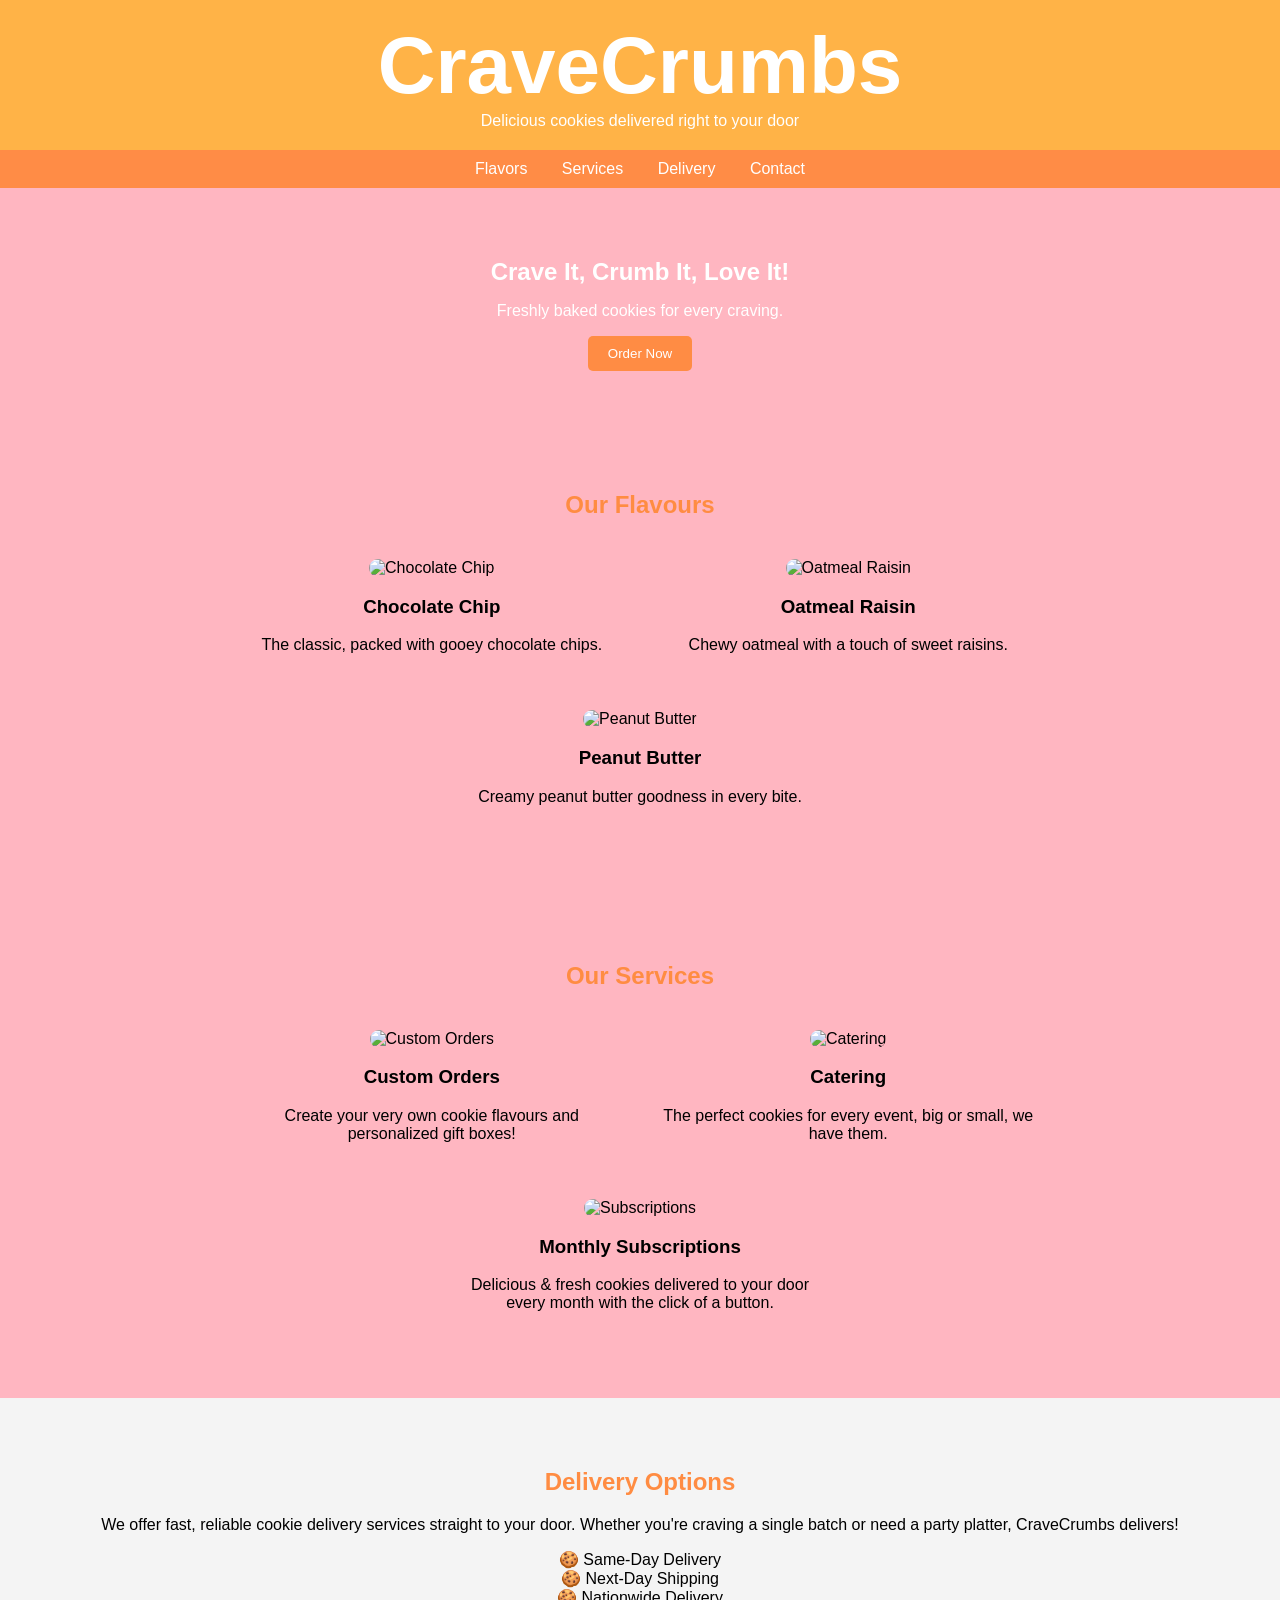
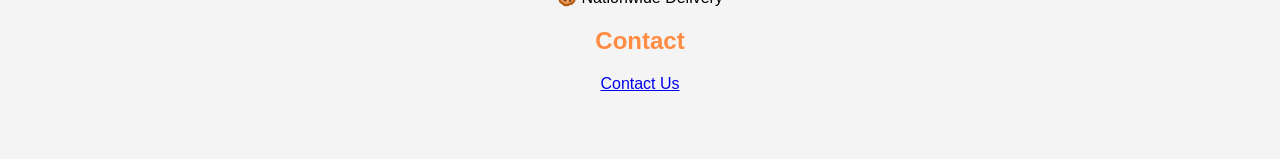
==== CraveCrumbs.html @ 426c9d35 "Add files via upload" ====
<!DOCTYPE html>
<html lang="en">
<head>
<meta charset="UTF-8">
<meta name="viewport" content="width=device-width, initial-scale=1.0">
<title>CraveCrumbs </title>
<style>
body {
            font-family: 'Arial', sans-serif;
            margin: 0;
            padding: 0;
            background-color: lightpink;
            
        }
header {
            background-color: #ffb347;
            padding: 20px;
            text-align: center;
            color: white;
        }
        header h1 {
            font-size: 5em;
            margin: 0;
        }
        nav {
            background-color: #ff8c46;
            padding: 10px;
            text-align: center;
        }
        nav a {
            margin: 0 15px;
            color: white;
            text-decoration: none;
            font-size: 1em;
        }
        .hero{
            text-align: center;
            padding: 50px;
            background-image: url('https://www.tastingtable.com/img/gallery/12-crumbl-graveyard-cookies-that-need-to-be-brought-back/intro-1726498366.jpg'); 
            background-size: cover;
            color: white;
        }
        .hero h2 {
            font-size: 2.5;
            margin-bottom: 10px;
        }
        .hero p {
            font-size: 1.5;
        }
        .flavors-section, .services-section, .delivery-section {
            padding:50px 20px;
            text-align: center;
        }
        .flavors-section h2, .services-section h2, .delivery-section h2 {
            font-size: 2.5;
            margin-bottom: 20px;
            color: #ff8c42;
        }
        .flavors-section .flavor, .services-section .service {
            display: inline-block;
            width: 30%;
            margin: 20px;
            text-align: center;
        }
        .flavors-section img, .services-section img {
            width: 100%;
            height: 200px;
            object-fit: cover;
            border-radius: 10px;
        }
        .delivery-section {
            background-color: #f4f4f4;
        }
        footer {
            background-color: #333;
            color: white;
            padding: 50px 20px;
            text-align: center;
        }
    </style>
</head>
<body>

   
    <header>
        <h1>CraveCrumbs</h1>
        <p4>Delicious cookies delivered right to your door</p4>
    </header>

   
    <nav>
        <a href="#flavors">Flavors</a>
        <a href="#services">Services</a>
        <a href="#delivery">Delivery</a>
        <a href="#contact">Contact</a>
    </nav>

    <section class="hero">
        <h2>Crave It, Crumb It, Love It!</h2>
        <p>Freshly baked cookies for every craving.</p>
        <button style="padding: 10px 20px; font-size: 1.2; background-color: #ff8c44; color: white; border: none; border-radius: 5px;">Order Now</button>
    </section>

    <section id="flavors" class="flavors-section">
        <h2>Our Flavours</h2>
        <div class="flavor">
            <img src="https://www.dessertfortwo.com/wp-content/uploads/2023/04/Single-Serve-Chocolate-Chip-Cookie-5-720x720.jpg"   alt="Chocolate Chip">
            <h3>Chocolate Chip</h3>
            <p>The classic, packed with gooey chocolate chips.</p>
        </div>
        <div class="flavor">
            <img src="https://popmenucloud.com/cdn-cgi/image/width%3D1200%2Cheight%3D1200%2Cfit%3Dscale-down%2Cformat%3Dauto%2Cquality%3D60/lzaqjwcu/7c5b5d51-cd88-42f9-aaf5-6670e08cf9ff.jpg" alt="Oatmeal Raisin">
            <h3>Oatmeal Raisin</h3>
            <p>Chewy oatmeal with a touch of sweet raisins.</p>
        </div>
        <div class="flavor">
            <img src="https://bromabakery.com/wp-content/uploads/2022/08/Single-Serve-Peanut-Butter-Cookie-4-1067x1600.jpg" alt="Peanut Butter">
            <h3>Peanut Butter</h3>
            <p>Creamy peanut butter goodness in every bite.</p>
        </div>
    </section>

    <section id="services" class="services-section">
        <h2>Our Services</h2>
        <div class="service">
            <img src= "https://i0.wp.com/newspack-richlandsource.s3.amazonaws.com/wp-content/uploads/2023/08/crumblbox.jpeg?fit=1638%2C2048&ssl=1" alt="Custom Orders">
            <h3>Custom Orders</h3>
            <p>Create your very own cookie flavours and personalized gift boxes!</p>
        </div>
        <div class="service">
            <img src="https://images.squarespace-cdn.com/content/v1/602e5ace2a8b2b6c9639529e/a771f9fd-9a8a-4bef-a206-969356e5ad91/_DSC3381.jpg" alt="Catering">
            <h3>Catering</h3>
            <p>The perfect cookies for every event, big or small, we have them.</p>
        </div>
        <div class="service">
            <img src="https://send.greatamericancookies.com/wp-content/uploads/2022/01/JANUARY.png.webp" alt="Subscriptions">
            <h3>Monthly Subscriptions</h3>
            <p>Delicious & fresh cookies delivered to your door every month with the click of a button.</p>
        </div>
    </section>

    <section id="delivery" class="delivery-section">
        <h2>Delivery Options</h2>
        <p>We offer fast, reliable cookie delivery services straight to your door. Whether you're craving a single batch or need a party platter, CraveCrumbs delivers!</p>
        <ul style="list-style: none; font-size: 1.2; padding: 0;">
            <li>🍪 Same-Day Delivery</li>
            <li>🍪 Next-Day Shipping</li>
          <li>🍪 Nationwide Delivery</li>

    <section id="contact"  class="contact-section">
        <h2>Contact</h2>
         <a href="contact.html">Contact Us</a>

</footer>
</body>
</html>
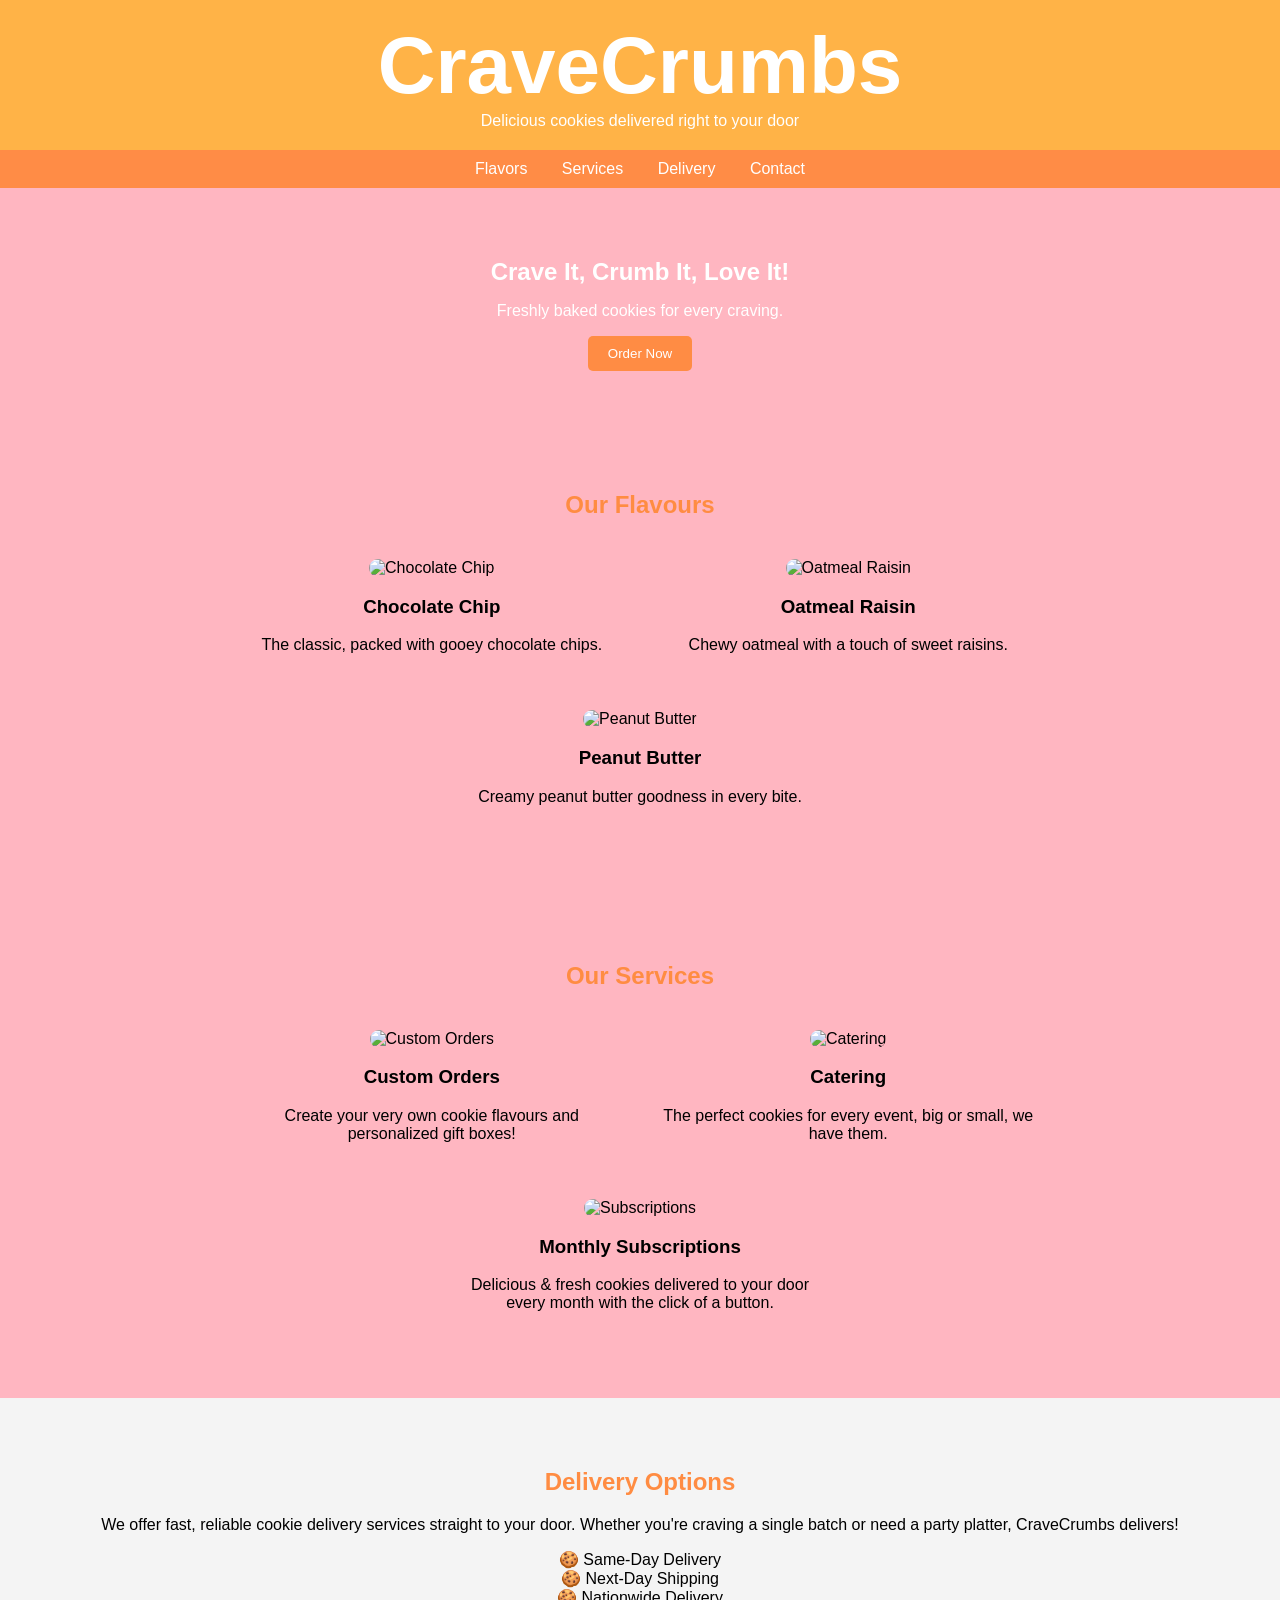
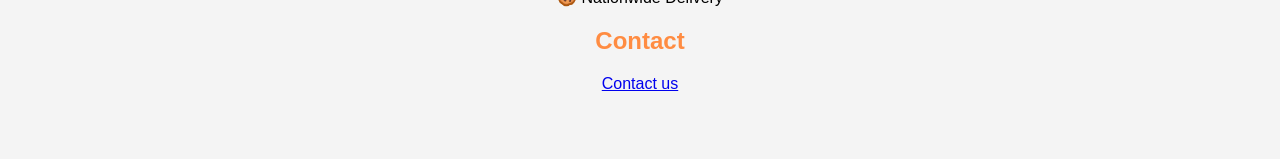
==== commit 0d04f32e: "Update CraveCrumbs.html" ====
--- a/CraveCrumbs.html
+++ b/CraveCrumbs.html
@@ -149,7 +149,7 @@
 
     <section id="contact"  class="contact-section">
         <h2>Contact</h2>
-         <a href="contact.html">Contact Us</a>
+    <a href="contact.html">Contact us</a>        
 
 </footer>
 </body>
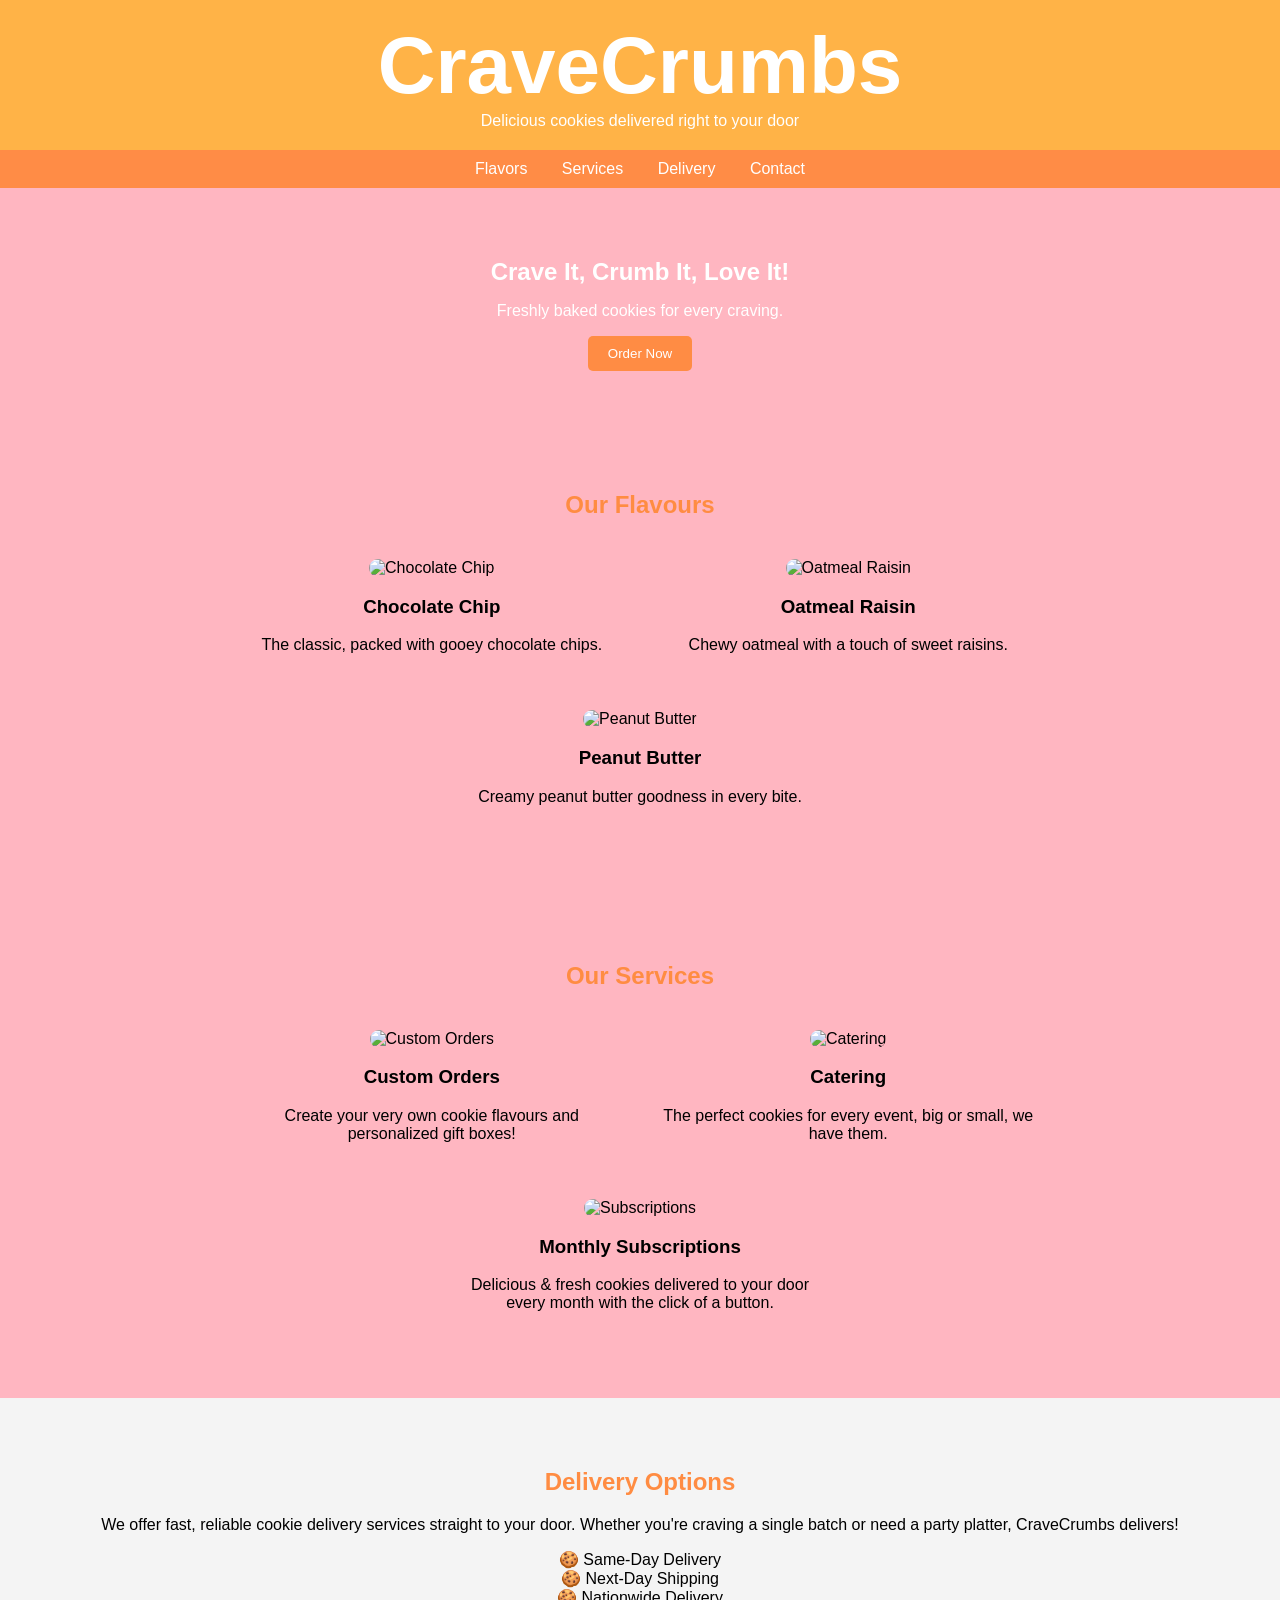
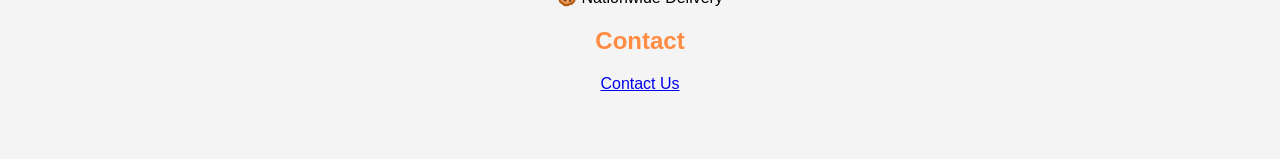
==== commit 22c0909c: "Add files via upload" ====
--- a/CraveCrumbs.html
+++ b/CraveCrumbs.html
@@ -149,7 +149,7 @@
 
     <section id="contact"  class="contact-section">
         <h2>Contact</h2>
-    <a href="contact.html">Contact us</a>        
+         <a href="contact.html">Contact Us</a>
 
 </footer>
 </body>
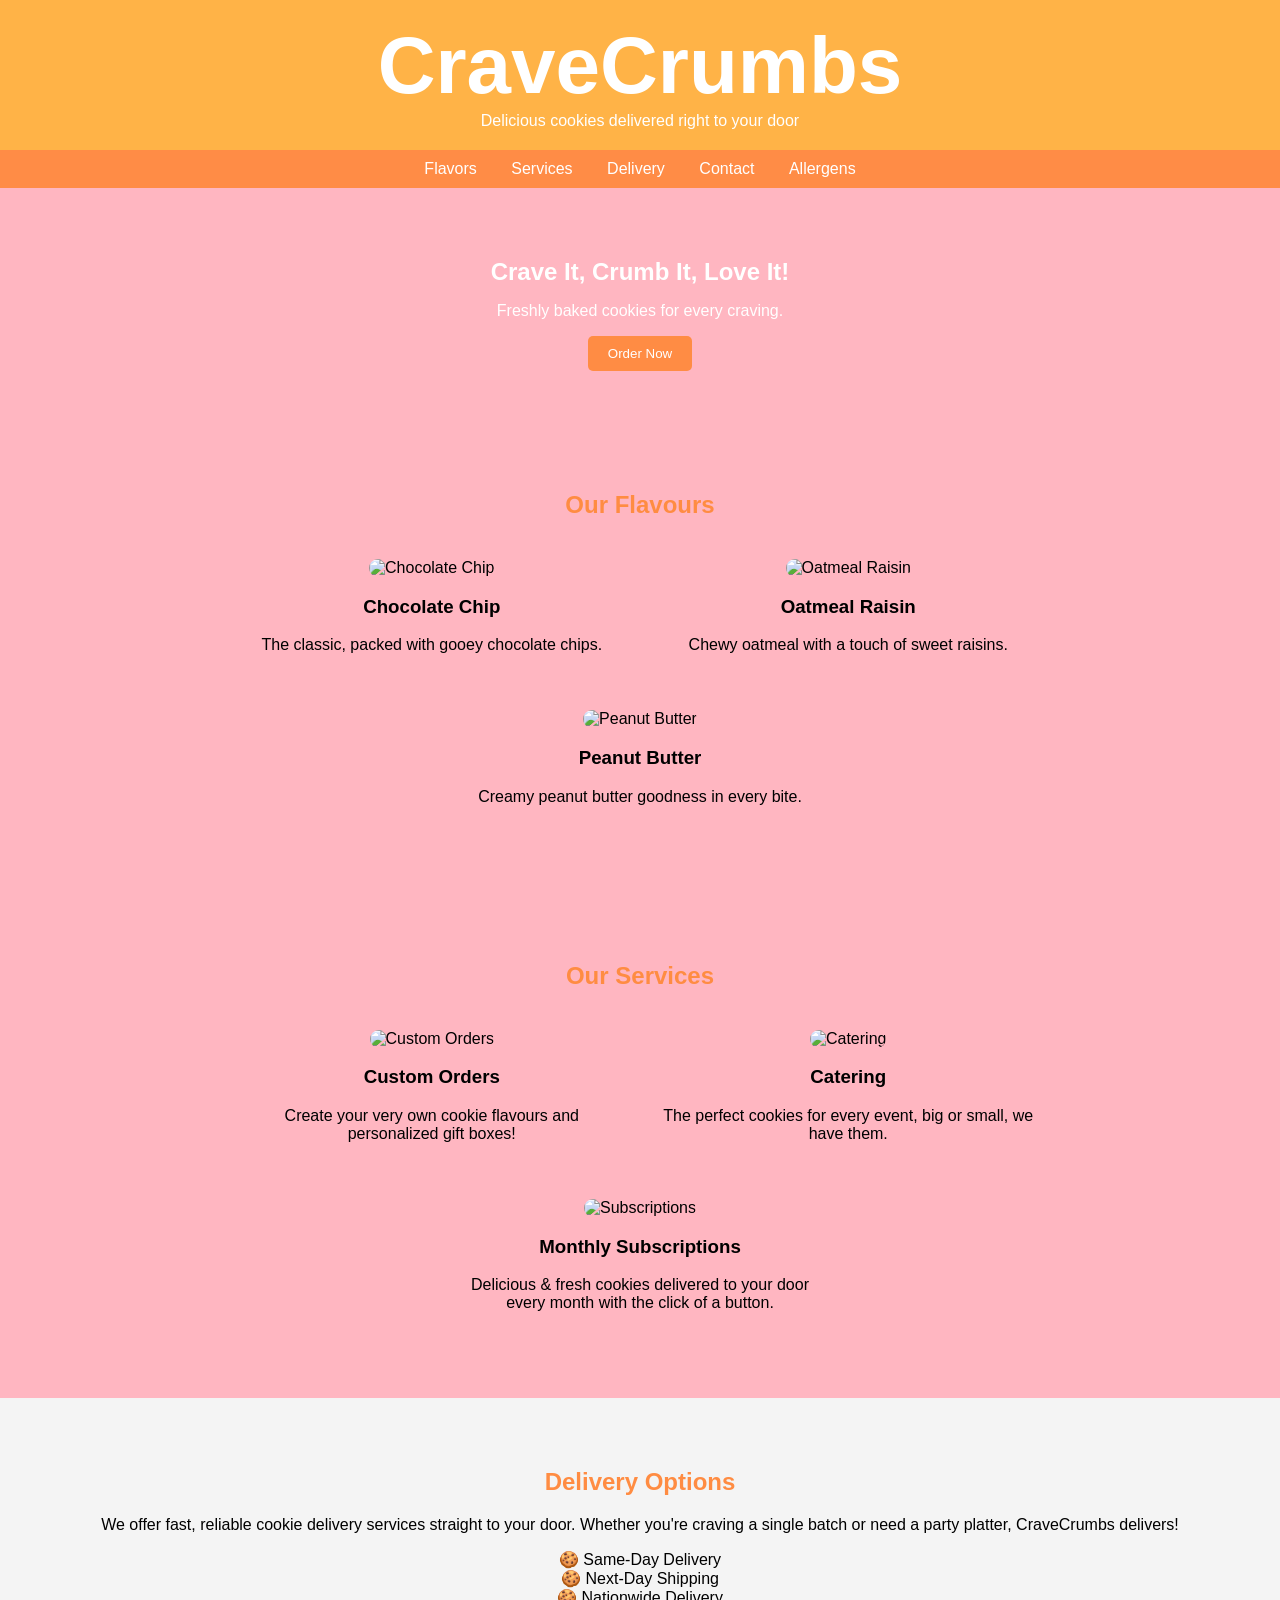
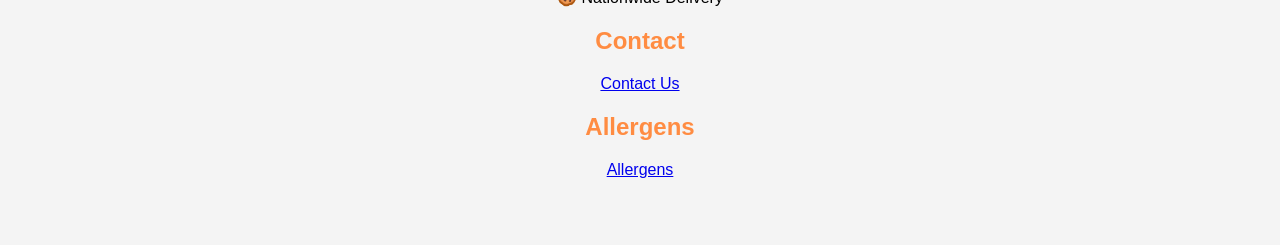
==== commit f1c21d91: "Add files via upload" ====
--- a/CraveCrumbs.html
+++ b/CraveCrumbs.html
@@ -93,6 +93,7 @@
         <a href="#services">Services</a>
         <a href="#delivery">Delivery</a>
         <a href="#contact">Contact</a>
+        <a href="#allergens">Allergens</a>
     </nav>
 
     <section class="hero">
@@ -147,9 +148,15 @@
             <li>🍪 Next-Day Shipping</li>
           <li>🍪 Nationwide Delivery</li>
 
-    <section id="contact"  class="contact-section">
+    <section id="contact" class="contact-section">
         <h2>Contact</h2>
-         <a href="contact.html">Contact Us</a>
+        <div class="contact">
+        <a href="contact.html">Contact Us</a>
+
+    <section id="allergens" class="allergen-section">
+        <h2>Allergens</h2>
+        <div class="allergens">
+        <a href="allergens.html">Allergens</a>    
 
 </footer>
 </body>
